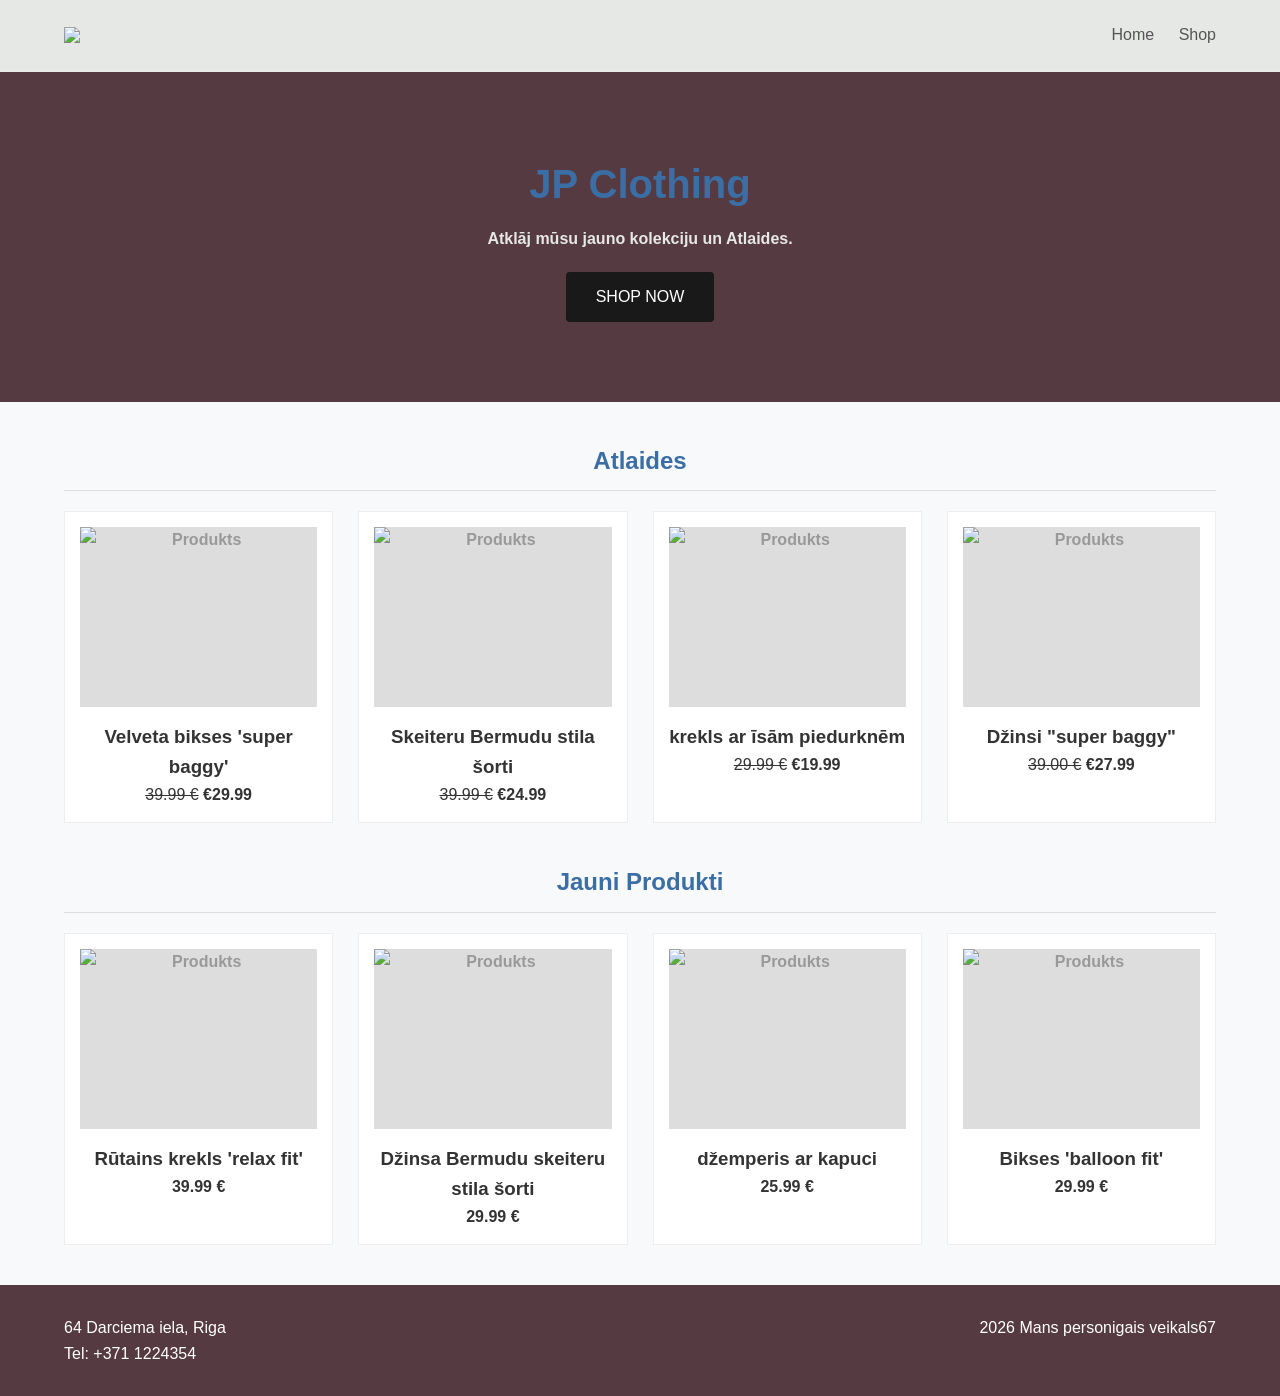
==== index.html @ 1aa2cd97 "Add files via upload" ====
<!DOCTYPE html>
<html lang="lv">
<head>
    <meta charset="UTF-8">
    <meta name="viewport" content="width=device-width, initial-scale=1.0">
    <title>Apģērbu Veikals | Sākums</title>
    <link rel="stylesheet" href="syntax.css">
</head>
<body>

    <header>
        <div class="logo"><img src="https://ballzy.eu/BALLZY-logo.svg"></div>
        <nav>
            <a href="index.html">Home</a>
            <a href="index2.html">Shop</a>
        </nav>
    </header>

    <main>
        <section class="hero">
            <h1>JP Clothing</h1>
            <h4>Atklāj mūsu jauno kolekciju un Atlaides.</h4>
            <a href="index2.html" class="btn">SHOP NOW</a>
        </section>

        <section class="konteineris">
            <h2 class="section-title">Atlaides</h2>
            <div class="grid">
                <article class="card"><img src="https://static.bershka.net/assets/public/310a/3430/fafb413c9623/b126cfce87d4/05424046711-a4o/05424046711-a4o.jpg?ts=1755792117879&w=750&f=auto" alt="Produkts" class="img-box"><h3>Velveta bikses 'super baggy'</h3><p><del>39.99 €</del> <strong>€29.99</strong></p></article>
                <article class="card"><img src="https://static.bershka.net/assets/public/8689/2be0/8e7040d8b7f3/1df5bbbd7b2e/01844098500-a4o/01844098500-a4o.jpg?ts=1774346567942&w=850&f=auto" alt="Produkts" class="img-box"><h3>Skeiteru Bermudu stila šorti</h3><p><del>39.99 €</del> <strong>€24.99</strong></p></article>
                <article class="card"><img src="https://static.bershka.net/assets/public/7e19/c24f/5479464ebc5f/d560f306d493/01747710250-a4o/01747710250-a4o.jpg?ts=1773928389468&w=850&f=auto" alt="Produkts" class="img-box"><h3>krekls ar īsām piedurknēm</h3><p><del>29.99 €</del> <strong>€19.99</strong></p></article>
                <article class="card"><img src="https://static.bershka.net/assets/public/ddc1/991f/75eb4e979b08/b3793b3a21c3/00040156433-b/00040156433-b.jpg?ts=1765378187822&w=850&f=auto" alt="Produkts" class="img-box"><h3>Džinsi "super baggy"</h3><p><del>39.00 €</del> <strong>€27.99</strong></p></article>
        </section>
                <section></section>

        <section></section>

        <section class="konteineris">
             <h2 class="section-title">Jauni Produkti</h2>
            <div class="grid">
                <article class="card"><img src="https://static.bershka.net/assets/public/03a2/7f29/9cd04ea59369/e86910621f1c/01806198803-a4o/01806198803-a4o.jpg?ts=1774969445180&w=850&f=auto" alt="Produkts" class="img-box"><h3>Rūtains krekls 'relax fit'</h3><p><strong>39.99 €</strong></p></article>
                <article class="card"><img src="https://static.bershka.net/assets/public/507e/947b/66f645379088/71a9ad72ee9b/01184335426-a4o/01184335426-a4o.jpg?ts=1770903127097&w=850&f=auto" alt="Produkts" class="img-box"><h3>Džinsa Bermudu skeiteru stila šorti</h3><p><strong>29.99 €</strong></p></article>
                <article class="card"><img src="https://static.bershka.net/assets/public/cedb/300c/4daf4050b9c8/1e0832bdac6d/07370190803-a4o/07370190803-a4o.jpg?ts=1754490813468&w=850&f=auto" alt="Produkts" class="img-box"><h3>džemperis ar kapuci</h3><p><strong>25.99 €</strong></p></article>
                <article class="card"><img src="https://static.bershka.net/assets/public/0682/6820/875e425bab4d/6046700a421d/05491190800-a4o/05491190800-a4o.jpg?ts=1750145863814&w=850&f=auto" alt="Produkts" class="img-box"><h3>Bikses 'balloon fit'</h3><p><strong>29.99 €</strong></p></article>
        </section>
    </main>

    <footer>
        <div>
            <p>64 Darciema iela, Riga</p>
            <p>Tel: +371 1224354</p>
        </div>
        <p>2026 Mans personigais veikals67</p>
    </footer>

</body>
</html>
---- syntax.css ----
/* 1. VISPĀRĪGIE IESTATĪJUMI */
* {
    box-sizing: border-box;
    margin: 0;
    padding: 0;
}

body {
    font-family: 'Segoe UI', Tahoma, Geneva, Verdana, sans-serif;
    line-height: 1.6;
    background-color: #f8f9fa;
    color: #333;
}

header {
    background: #E6E8E6;
    display: flex;
    justify-content: space-between;
    align-items: center;
    padding: 1rem 5%;
    border-bottom: 2px solid #eaeaea;
}

.logo {
    font-size: 1.5rem;
    font-weight: bold;
    text-transform: uppercase;
}

h2{
    color: #3A6EA5;
}

h1{
   color: #3A6EA5; 
}

h4{
    color:#E6E8E6
}


nav a {
    text-decoration: none;
    color: #555;
    margin-left: 20px;
    font-weight: 500;
}

nav a:hover {
    color: #000;
}

.hero {
    background-color: #553A41;
    padding: 80px 20px;
    text-align: center;
}

.hero h1 {
    font-size: 2.5rem;
    margin-bottom: 10px;
}

.btn {
    display: inline-block;
    background: #191919;
    color: #fff;
    padding: 12px 30px;
    text-decoration: none;
    margin-top: 20px;
    border-radius: 4px;
}

.btn:hover {
    background: #555;
}

.konteineris {
    width: 90%;
    max-width: 1200px;
    margin: 40px auto;
}

.section-title {
    margin-bottom: 20px;
    border-bottom: 1px solid #ddd;
    padding-bottom: 10px;
    text-align: center;
}
.grid {
    display: grid;
      /* Automātiski pielāgo kolonnu skaitu: 
       uz datora būs 4, uz mazākiem ekrāniem mazāk */
    grid-template-columns: repeat(auto-fit, minmax(220px, 1fr));
    gap: 25px;
}

.card {
    background: #ffffff;
    border: 1px solid #eee;
    padding: 15px;
    text-align: center;
    transition: transform 0.2s;
}

.card:hover {
    transform: translateY(-5px);
    background: #E6E8E6;
}

.img-box {
    background: #ddd;
    height: 180px;
    margin-bottom: 15px;
    margin-left: auto;
    margin-right: auto;
    display: flex;
    align-items: center;
    justify-content: center;
    font-weight: bold;
    color: #999;
}

footer {
    background: #553A41;
    color: #fff;
    padding: 30px 5%;
    display: flex;
    justify-content: space-between;
    flex-wrap: wrap;
}
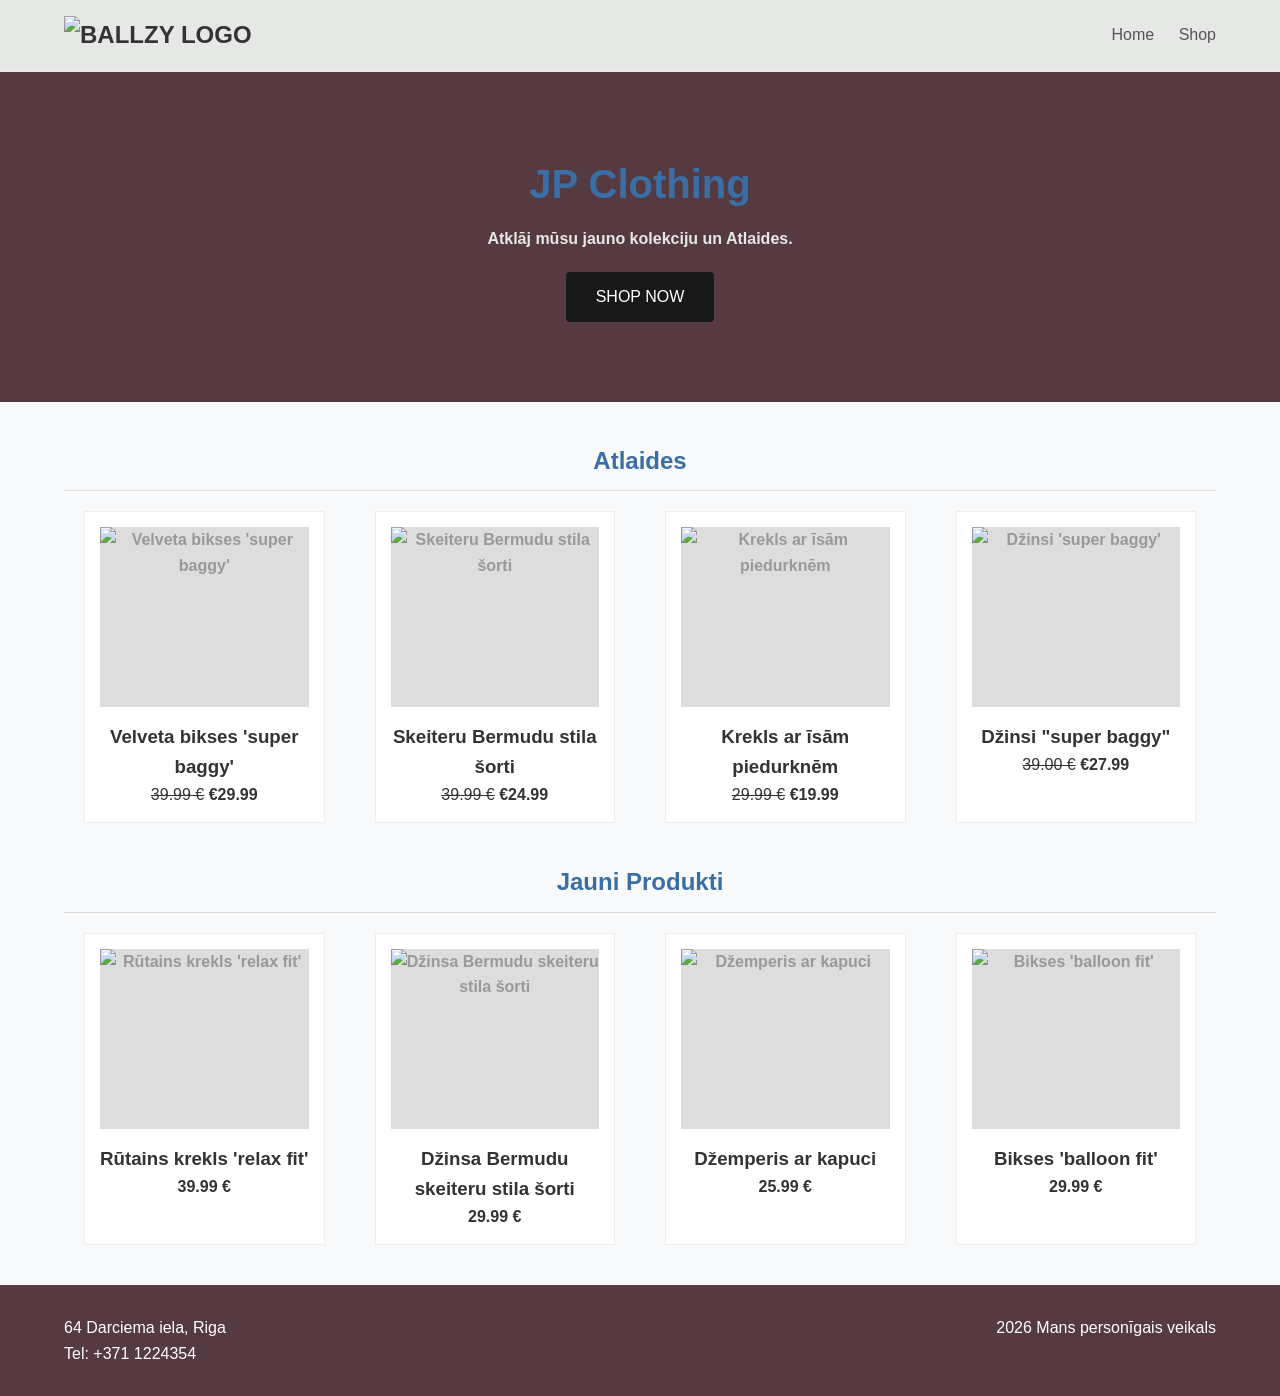
==== commit e5d3268e: "Add files via upload" ====
--- a/index.html
+++ b/index.html
@@ -9,7 +9,9 @@
 <body>
 
     <header>
-        <div class="logo"><img src="https://ballzy.eu/BALLZY-logo.svg"></div>
+        <div class="logo">
+            <img src="https://ballzy.eu/BALLZY-logo.svg" alt="BALLZY Logo">
+        </div>
         <nav>
             <a href="index.html">Home</a>
             <a href="index2.html">Shop</a>
@@ -26,22 +28,53 @@
         <section class="konteineris">
             <h2 class="section-title">Atlaides</h2>
             <div class="grid">
-                <article class="card"><img src="https://static.bershka.net/assets/public/310a/3430/fafb413c9623/b126cfce87d4/05424046711-a4o/05424046711-a4o.jpg?ts=1755792117879&w=750&f=auto" alt="Produkts" class="img-box"><h3>Velveta bikses 'super baggy'</h3><p><del>39.99 €</del> <strong>€29.99</strong></p></article>
-                <article class="card"><img src="https://static.bershka.net/assets/public/8689/2be0/8e7040d8b7f3/1df5bbbd7b2e/01844098500-a4o/01844098500-a4o.jpg?ts=1774346567942&w=850&f=auto" alt="Produkts" class="img-box"><h3>Skeiteru Bermudu stila šorti</h3><p><del>39.99 €</del> <strong>€24.99</strong></p></article>
-                <article class="card"><img src="https://static.bershka.net/assets/public/7e19/c24f/5479464ebc5f/d560f306d493/01747710250-a4o/01747710250-a4o.jpg?ts=1773928389468&w=850&f=auto" alt="Produkts" class="img-box"><h3>krekls ar īsām piedurknēm</h3><p><del>29.99 €</del> <strong>€19.99</strong></p></article>
-                <article class="card"><img src="https://static.bershka.net/assets/public/ddc1/991f/75eb4e979b08/b3793b3a21c3/00040156433-b/00040156433-b.jpg?ts=1765378187822&w=850&f=auto" alt="Produkts" class="img-box"><h3>Džinsi "super baggy"</h3><p><del>39.00 €</del> <strong>€27.99</strong></p></article>
+                <article class="card">
+                    <img src="https://static.bershka.net/assets/public/310a/3430/fafb413c9623/b126cfce87d4/05424046711-a4o/05424046711-a4o.jpg?ts=1755792117879&w=750&f=auto" alt="Velveta bikses 'super baggy'" class="img-box">
+                    <h3>Velveta bikses 'super baggy'</h3>
+                    <p><del>39.99 €</del> <strong>€29.99</strong></p>
+                </article>
+                <article class="card">
+                    <img src="https://static.bershka.net/assets/public/8689/2be0/8e7040d8b7f3/1df5bbbd7b2e/01844098500-a4o/01844098500-a4o.jpg?ts=1774346567942&w=850&f=auto" alt="Skeiteru Bermudu stila šorti" class="img-box">
+                    <h3>Skeiteru Bermudu stila šorti</h3>
+                    <p><del>39.99 €</del> <strong>€24.99</strong></p>
+                </article>
+                <article class="card">
+                    <img src="https://static.bershka.net/assets/public/7e19/c24f/5479464ebc5f/d560f306d493/01747710250-a4o/01747710250-a4o.jpg?ts=1773928389468&w=850&f=auto" alt="Krekls ar īsām piedurknēm" class="img-box">
+                    <h3>Krekls ar īsām piedurknēm</h3>
+                    <p><del>29.99 €</del> <strong>€19.99</strong></p>
+                </article>
+                <article class="card">
+                    <img src="https://static.bershka.net/assets/public/ddc1/991f/75eb4e979b08/b3793b3a21c3/00040156433-b/00040156433-b.jpg?ts=1765378187822&w=850&f=auto" alt="Džinsi 'super baggy'" class="img-box">
+                    <h3>Džinsi "super baggy"</h3>
+                    <p><del>39.00 €</del> <strong>€27.99</strong></p>
+                </article>
+            </div>
         </section>
-                <section></section>
-
-        <section></section>
 
         <section class="konteineris">
-             <h2 class="section-title">Jauni Produkti</h2>
+            <h2 class="section-title">Jauni Produkti</h2>
             <div class="grid">
-                <article class="card"><img src="https://static.bershka.net/assets/public/03a2/7f29/9cd04ea59369/e86910621f1c/01806198803-a4o/01806198803-a4o.jpg?ts=1774969445180&w=850&f=auto" alt="Produkts" class="img-box"><h3>Rūtains krekls 'relax fit'</h3><p><strong>39.99 €</strong></p></article>
-                <article class="card"><img src="https://static.bershka.net/assets/public/507e/947b/66f645379088/71a9ad72ee9b/01184335426-a4o/01184335426-a4o.jpg?ts=1770903127097&w=850&f=auto" alt="Produkts" class="img-box"><h3>Džinsa Bermudu skeiteru stila šorti</h3><p><strong>29.99 €</strong></p></article>
-                <article class="card"><img src="https://static.bershka.net/assets/public/cedb/300c/4daf4050b9c8/1e0832bdac6d/07370190803-a4o/07370190803-a4o.jpg?ts=1754490813468&w=850&f=auto" alt="Produkts" class="img-box"><h3>džemperis ar kapuci</h3><p><strong>25.99 €</strong></p></article>
-                <article class="card"><img src="https://static.bershka.net/assets/public/0682/6820/875e425bab4d/6046700a421d/05491190800-a4o/05491190800-a4o.jpg?ts=1750145863814&w=850&f=auto" alt="Produkts" class="img-box"><h3>Bikses 'balloon fit'</h3><p><strong>29.99 €</strong></p></article>
+                <article class="card">
+                    <img src="https://static.bershka.net/assets/public/03a2/7f29/9cd04ea59369/e86910621f1c/01806198803-a4o/01806198803-a4o.jpg?ts=1774969445180&w=850&f=auto" alt="Rūtains krekls 'relax fit'" class="img-box">
+                    <h3>Rūtains krekls 'relax fit'</h3>
+                    <p><strong>39.99 €</strong></p>
+                </article>
+                <article class="card">
+                    <img src="https://static.bershka.net/assets/public/507e/947b/66f645379088/71a9ad72ee9b/01184335426-a4o/01184335426-a4o.jpg?ts=1770903127097&w=850&f=auto" alt="Džinsa Bermudu skeiteru stila šorti" class="img-box">
+                    <h3>Džinsa Bermudu skeiteru stila šorti</h3>
+                    <p><strong>29.99 €</strong></p>
+                </article>
+                <article class="card">
+                    <img src="https://static.bershka.net/assets/public/cedb/300c/4daf4050b9c8/1e0832bdac6d/07370190803-a4o/07370190803-a4o.jpg?ts=1754490813468&w=850&f=auto" alt="Džemperis ar kapuci" class="img-box">
+                    <h3>Džemperis ar kapuci</h3>
+                    <p><strong>25.99 €</strong></p>
+                </article>
+                <article class="card">
+                    <img src="https://static.bershka.net/assets/public/0682/6820/875e425bab4d/6046700a421d/05491190800-a4o/05491190800-a4o.jpg?ts=1750145863814&w=850&f=auto" alt="Bikses 'balloon fit'" class="img-box">
+                    <h3>Bikses 'balloon fit'</h3>
+                    <p><strong>29.99 €</strong></p>
+                </article>
+            </div>
         </section>
     </main>
 
@@ -50,7 +83,7 @@
             <p>64 Darciema iela, Riga</p>
             <p>Tel: +371 1224354</p>
         </div>
-        <p>2026 Mans personigais veikals67</p>
+        <p>2026 Mans personīgais veikals</p>
     </footer>
 
 </body>
--- a/syntax.css
+++ b/syntax.css
@@ -93,7 +93,8 @@
       /* Automātiski pielāgo kolonnu skaitu: 
        uz datora būs 4, uz mazākiem ekrāniem mazāk */
     grid-template-columns: repeat(auto-fit, minmax(220px, 1fr));
-    gap: 25px;
+    gap: 50px;
+    margin: 20px;
 }
 
 .card {
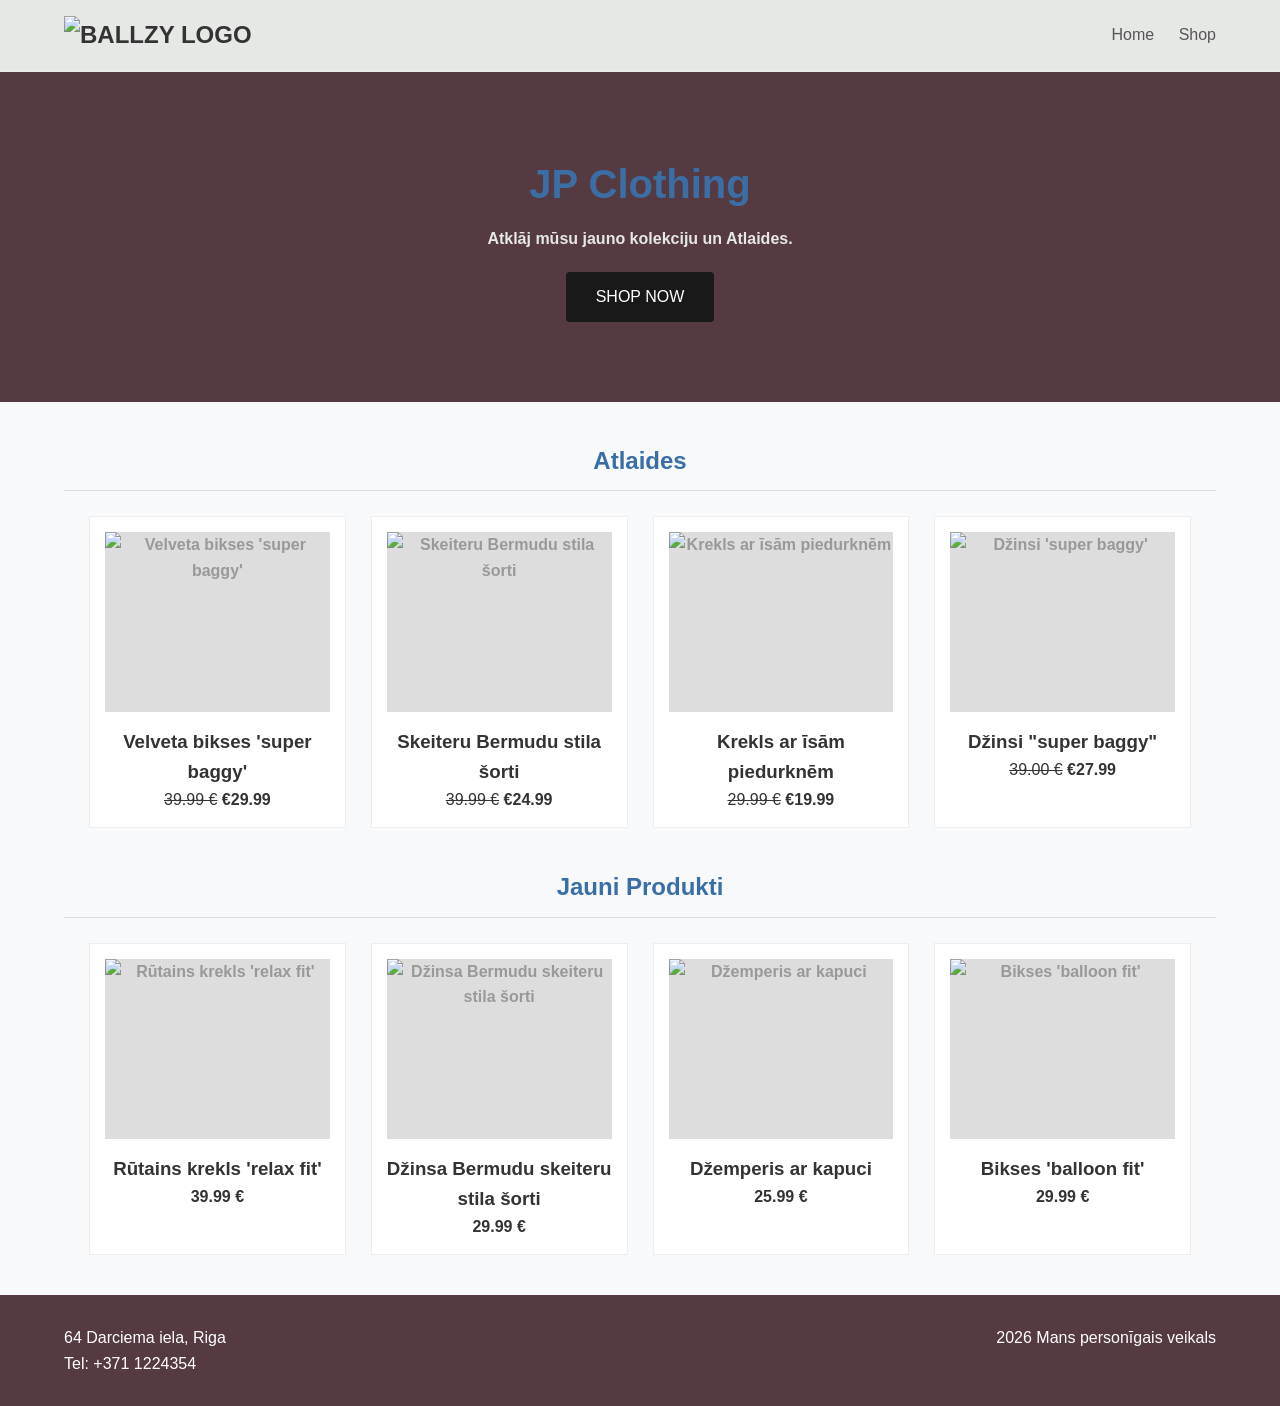
==== commit 56952ea2: "Add files via upload" ====
--- a/index.html
+++ b/index.html
@@ -4,7 +4,7 @@
     <meta charset="UTF-8">
     <meta name="viewport" content="width=device-width, initial-scale=1.0">
     <title>Apģērbu Veikals | Sākums</title>
-    <link rel="stylesheet" href="syntax.css">
+    <link rel="stylesheet" href="style.css">
 </head>
 <body>
 
@@ -14,7 +14,7 @@
         </div>
         <nav>
             <a href="index.html">Home</a>
-            <a href="index2.html">Shop</a>
+            <a href="store.html">Shop</a>
         </nav>
     </header>
 
@@ -22,7 +22,7 @@
         <section class="hero">
             <h1>JP Clothing</h1>
             <h4>Atklāj mūsu jauno kolekciju un Atlaides.</h4>
-            <a href="index2.html" class="btn">SHOP NOW</a>
+            <a href="store.html" class="btn">SHOP NOW</a>
         </section>
 
         <section class="konteineris">
--- a/style.css
+++ b/style.css
@@ -0,0 +1,133 @@
+/* 1. VISPĀRĪGIE IESTATĪJUMI */
+* {
+    box-sizing: border-box;
+    margin: 0;
+    padding: 0;
+}
+
+body {
+    font-family: 'Segoe UI', Tahoma, Geneva, Verdana, sans-serif;
+    line-height: 1.6;
+    background-color: #f8f9fa;
+    color: #333;
+}
+
+header {
+    background: #E6E8E6;
+    display: flex;
+    justify-content: space-between;
+    align-items: center;
+    padding: 1rem 5%;
+    border-bottom: 2px solid #eaeaea;
+}
+
+.logo {
+    font-size: 1.5rem;
+    font-weight: bold;
+    text-transform: uppercase;
+}
+
+h2{
+    color: #3A6EA5;
+}
+
+h1{
+   color: #3A6EA5; 
+}
+
+h4{
+    color:#E6E8E6
+}
+
+
+nav a {
+    text-decoration: none;
+    color: #555;
+    margin-left: 20px;
+    font-weight: 500;
+}
+
+nav a:hover {
+    color: #000;
+}
+
+.hero {
+    background-color: #553A41;
+    padding: 80px 20px;
+    text-align: center;
+}
+
+.hero h1 {
+    font-size: 2.5rem;
+    margin-bottom: 10px;
+}
+
+.btn {
+    display: inline-block;
+    background: #191919;
+    color: #fff;
+    padding: 12px 30px;
+    text-decoration: none;
+    margin-top: 20px;
+    border-radius: 4px;
+}
+
+.btn:hover {
+    background: #555;
+}
+
+.konteineris {
+    width: 90%;
+    max-width: 1200px;
+    margin: 40px auto;
+}
+
+.section-title {
+    margin-bottom: 20px;
+    border-bottom: 1px solid #ddd;
+    padding-bottom: 10px;
+    text-align: center;
+}
+.grid {
+    display: grid;
+      /* Automātiski pielāgo kolonnu skaitu: 
+       uz datora būs 4, uz mazākiem ekrāniem mazāk */
+    grid-template-columns: repeat(4, 1fr);
+    gap: 25px;
+    margin: 25px;
+}
+
+.card {
+    background: #ffffff;
+    border: 1px solid #eee;
+    padding: 15px;
+    text-align: center;
+    transition: transform 0.2s;
+}
+
+.card:hover {
+    transform: translateY(-5px);
+    background: #E6E8E6;
+}
+
+.img-box {
+    background: #ddd;
+    height: 180px;
+    margin-bottom: 15px;
+    margin-left: auto;
+    margin-right: auto;
+    display: flex;
+    align-items: center;
+    justify-content: center;
+    font-weight: bold;
+    color: #999;
+}
+
+footer {
+    background: #553A41;
+    color: #fff;
+    padding: 30px 5%;
+    display: flex;
+    justify-content: space-between;
+    flex-wrap: wrap;
+}
